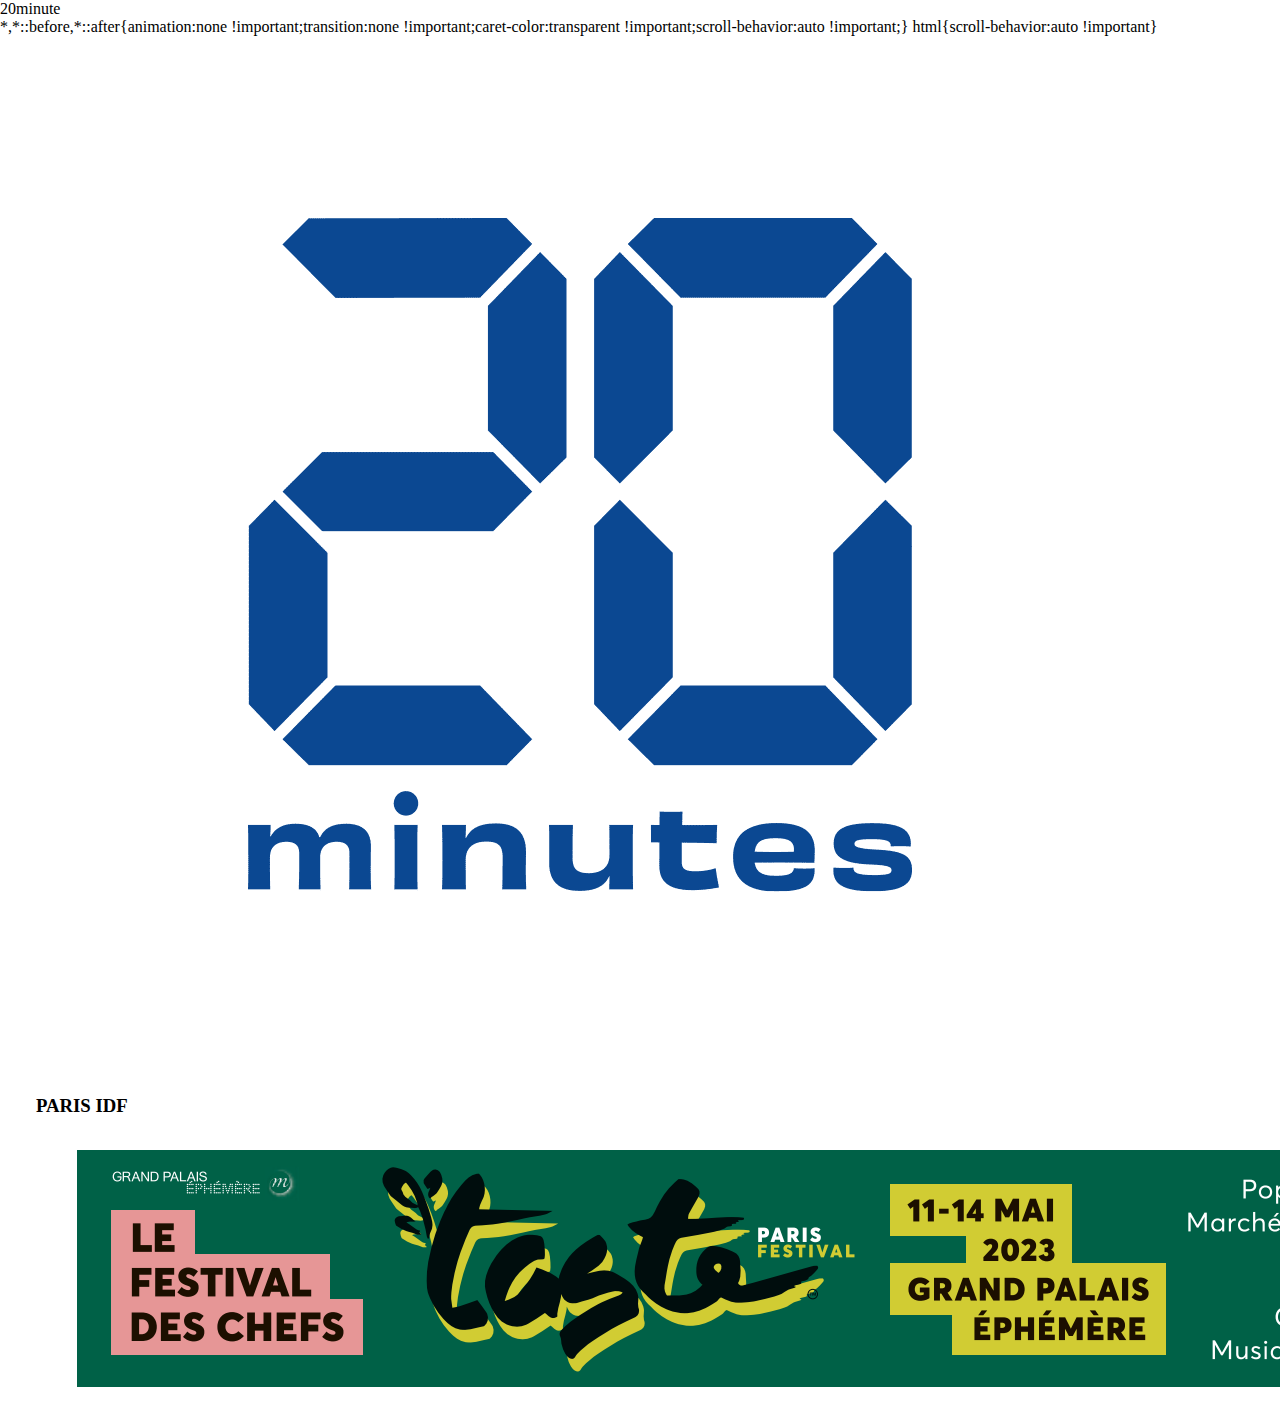
==== html/index.html @ 86bd00ac "premier push" ====
<!DOCTYPE html>
<html lang="en">
<head>
    <meta charset="UTF-8">
    <meta http-equiv="X-UA-Compatible" content="IE=edge">
    <meta name="viewport" content="width=device-width, initial-scale=1.0">
    <link rel="stylesheet" href="/style/main.css">
    <title>20minute</title>
</head>
<body>
    <div class="left-aside">
        <div class="codebar"></div>
        <div class="recycle"></div>
        <div class="label"></div>
    </div>
    <div class="header">
        <div class="logo">
            <figure class="figureLogo">
                <img src="/images/logo_20_minutes.png" alt="Logo 20 minutes">
            </figure>
            <h3>PARIS IDF</h3>
        </div>
        <div class="photo"></div>
        <div class="20minAvec"></div>
    </div>
    <div class="central">
        <div class="date"></div>
        <div class="aside_article">
            <figure>
                <img src="" alt="">
            </figure>
            <article></article>
        </div>
        <div class="aside_article">
            <article></article>
        </div>
        <div class="aside_article">
            <figure>
                <img src="" alt="">
            </figure>
            <article></article>
        </div>
        <div class="first">
            <figure>
                <img src="" alt="">
                <h1></h1>
                <p></p>
            </figure>
        </div>
    </div>
    <div class="base">
      <figure>
        <img src="../images/Capture_decran_2023-05-02_093700.png" alt="">
      </figure>
    </div>
</body>
</html>
---- style/main.css ----
*{
    display: grid;
}

:root {
    --blue: #0c4892 ;
}

body{
    display: grid;
    grid-template-columns: repeat(4, 1fr);
    grid-template-rows: 20% auto 20%;
    width: 95%;
    grid-template-areas: 
    " left_aside_print logo portrait 20min"
    "left_aside_print2 asideArticle1 central central"
    "left_aside_codebar base base base";
}

.logo {
    grid-area: logo;
    max-width: cover ;
    max-height: cover ;
    width: 5%;
    height: 5%;
    
}

.base {
    grid-column: 2 span;
    grid-area: base;
}
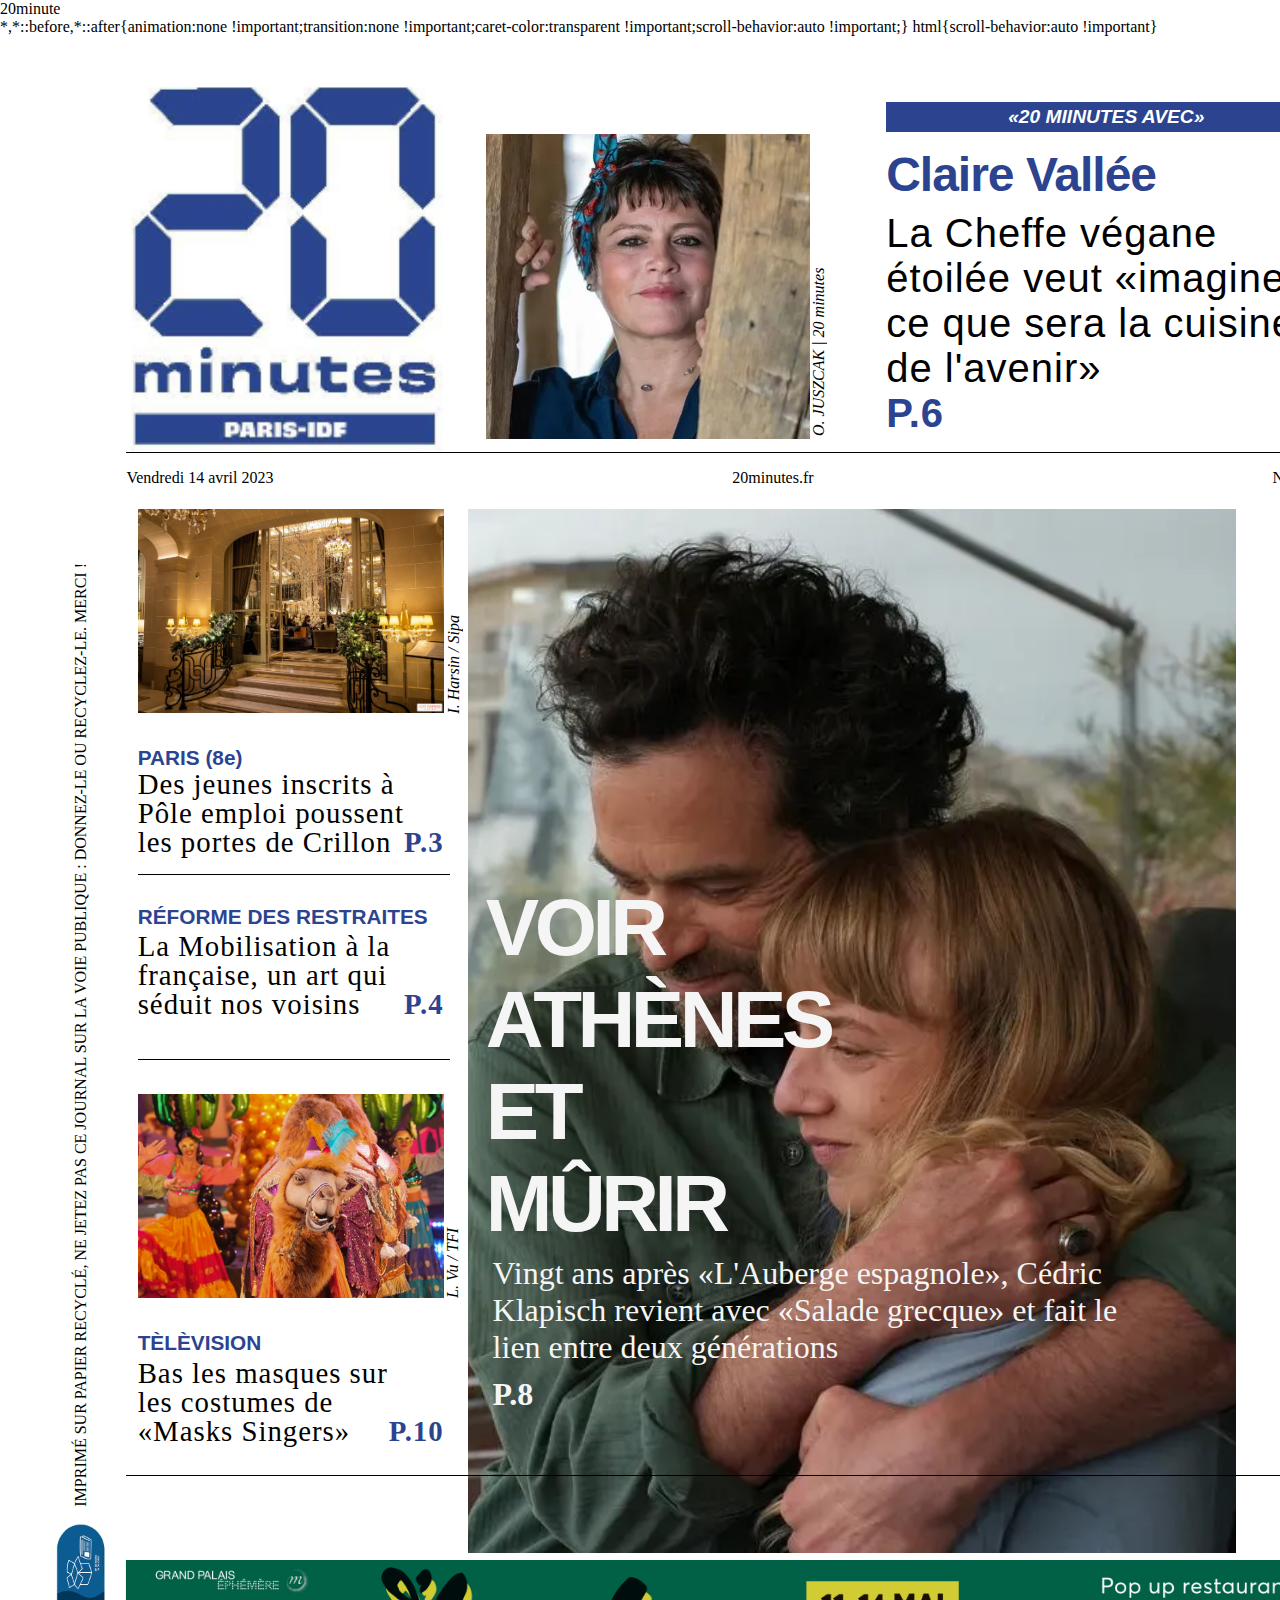
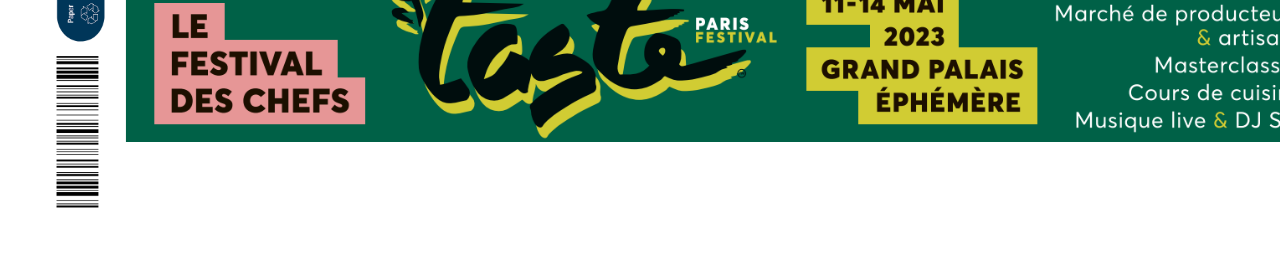
==== commit c7683ca2: "Deliver briefing 2, statical page using grid layout" ====
--- a/html/index.html
+++ b/html/index.html
@@ -8,50 +8,79 @@
     <title>20minute</title>
 </head>
 <body>
-    <div class="left-aside">
-        <div class="codebar"></div>
-        <div class="recycle"></div>
-        <div class="label"></div>
+    <header>
+        <img class="logo" src="/images/logo_20_minutes.png" alt="Logo 20 minutes" width="350px" height="350px">
+        <div class="photoHeader" >
+            <figure class="figurePhotoHeader" >
+                <img  src="/images/814x360_la-cheffe-vegan-claire-vallee-repond-aux-questions-du-journal-20-minutes-a-paris-le-28-mars-2023.webp" alt="Photo portrait de Claire Vallée">
+                <figcaption class="photoHeaderCaption">O. JUSZCAK | 20 minutes</figcaption>
+            </figure>            
+        </div>
+        <div class="minAvec">
+            <h3>«20 MIINUTES AVEC»</h3>
+            <h2>Claire Vallée</h2>
+            <p>La Cheffe végane étoilée veut «imaginer ce que sera la cuisine de l'avenir» <strong style="color: #2c4490;">P.6</strong></p>
+        </div>
+    </header>
+    <div class="left_side_grid">
+        <p class="recycle asideColumn "></p>IMPRIMÉ SUR PAPIER RECYCLÉ, NE JETEZ PAS CE JOURNAL SUR LA VOIE PUBLIQUE : DONNEZ-LE OU RECYCLEZ-LE. MERCI !</p>
+        <img class="label asideColumn" src="/images/labelPaperRecycle.png" width="120px" height="50px" alt="Paper recycle label">        
+        <img class="codebar asideColumn" src="/images/barcode-laser-code-vector-graphic-pixabay-3.png" width="170px" height="50px" alt="Code bar">
     </div>
-    <div class="header">
-        <div class="logo">
-            <figure class="figureLogo">
-                <img src="/images/logo_20_minutes.png" alt="Logo 20 minutes">
-            </figure>
-            <h3>PARIS IDF</h3>
-        </div>
-        <div class="photo"></div>
-        <div class="20minAvec"></div>
-    </div>
-    <div class="central">
-        <div class="date"></div>
-        <div class="aside_article">
-            <figure>
-                <img src="" alt="">
-            </figure>
-            <article></article>
-        </div>
-        <div class="aside_article">
-            <article></article>
-        </div>
-        <div class="aside_article">
-            <figure>
-                <img src="" alt="">
-            </figure>
-            <article></article>
-        </div>
-        <div class="first">
-            <figure>
-                <img src="" alt="">
-                <h1></h1>
-                <p></p>
-            </figure>
-        </div>
-    </div>
-    <div class="base">
-      <figure>
-        <img src="../images/Capture_decran_2023-05-02_093700.png" alt="">
-      </figure>
+        <main>
+            <div class="newsData">
+                <p>Vendredi 14 avril 2023</p>
+                <p> 20minutes.fr</p>
+                <p>N° 3832</p>
+            </div>
+            <div class="centralMain">
+                <article>
+                    <div class="firstPage">
+                        <figure>
+                            <img src="/images/1200x768_tournage-film-cedric-klapisch.webp" alt="">
+                            <div>
+                                <h1>VOIR ATHÈNES ET MÛRIR</h1>
+                                <p class="MainImgParag">Vingt ans après «L'Auberge espagnole», Cédric Klapisch revient avec «Salade grecque» et fait le lien entre deux générations <strong>P.8</strong></p>
+                            </div>
+                            <figcaption id="Mainimg">Jérome Plon / Amazon Studios</figcaption>
+                        </figure>
+                    </div>
+                </article>
+                <aside>
+                    <div class="aside_article border">
+                        <figure>
+                            <img class="photoAsideArticle" src="/images/710213-le-tea-time-de-noel-du-crillon.jpg" width="306px" alt="">
+                            <figcaption>I. Harsin / Sipa</figcaption>
+                        </figure>
+                        <div>
+                            <h2>PARIS (8e)</h2>
+                            <p>Des jeunes inscrits à Pôle emploi poussent les portes de Crillon<strong style="color: #2c4490;">P.3</strong></p>
+                        </div>
+                    </div>
+                    <div class="aside_article border" id="retraites">
+                            <h2>RÉFORME DES RESTRAITES</h2>
+                            <p>La Mobilisation à la française, un art qui séduit nos voisins <strong style="color: #2c4490;">P.4</strong></p>
+                    </div>
+                    <div class="aside_article">
+                        <figure>
+                            <img class="photoAsideArticle"  src="/images/mask-singer-5-le-chameau.jpg" width="306px" alt="">
+                            <figcaption>L. Vu / TFI</figcaption>
+                        </figure>
+                        <div>
+                            <h2>TÈLÈVISION</h2>
+                            <p>Bas les masques sur les costumes de «Masks Singers» <strong style="color: #2c4490;">P.10</strong></p>
+                        </div>
+                    </div>
+                </aside>
+            </div>
+        </main>
+    <div class="footer">
+            <footer class="central">
+                <figure>
+                    <img class="base" src="/images/Capture_decran_2023-05-02_093700.png" alt="">
+                    <figcaption>PUBLICITÉ</figcaption>
+                </figure>
+            </footer>
     </div>
 </body>
 </html>--- a/style/main.css
+++ b/style/main.css
@@ -1,32 +1,264 @@
-*{
+* {
+    display:grid ;
+}
+
+body {
     display: grid;
-}
-
-:root {
-    --blue: #0c4892 ;
-}
-
-body{
-    display: grid;
-    grid-template-columns: repeat(4, 1fr);
-    grid-template-rows: 20% auto 20%;
-    width: 95%;
-    grid-template-areas: 
-    " left_aside_print logo portrait 20min"
-    "left_aside_print2 asideArticle1 central central"
-    "left_aside_codebar base base base";
-}
-
-.logo {
-    grid-area: logo;
-    max-width: cover ;
-    max-height: cover ;
-    width: 5%;
-    height: 5%;
-    
-}
-
-.base {
-    grid-column: 2 span;
-    grid-area: base;
+    grid-template-columns: 70px repeat(3, 1fr) 30px;
+    grid-gap: 10px;
+    grid-template-rows: 2;
+    grid-auto-rows: minmax(auto, auto);
+    margin: 2%;
+    padding: 20px;
+}   
+
+.left_side_grid {
+    writing-mode: vertical-lr;
+    transform: rotate(180deg);
+    width: 100%;
+    display: flex;
+    flex-direction: row-reverse;
+    flex-wrap: nowrap;
+    align-items: center;
+}
+
+.asideColumn{
+    margin: 50px 0;
+    transform: rotate(90deg);
+}
+
+header {
+    grid-column-start: 2;
+    grid-column-end: last;
+    width: 1200px;
+    height: 370px;
+    display: flex;
+    justify-content: space-around;
+    align-items: center;
+    flex-direction: row;
+    border-bottom: solid 1px black;
+
+}
+
+header .logo {
+    width: 310;
+    height: 100%;
+}
+
+header div.photoHeader {
+    width: 100%;
+    height: 100%;
+    display: flex;
+}
+
+header div.photoHeader img{
+    width: 90%;
+    height: 90%;
+    object-fit: cover;
+    margin-top: 10%;
+}
+
+header div.photoHeader figure {
+    display: flex;
+}
+
+header div.photoHeader figure figcaption {
+    writing-mode: vertical-lr;
+    transform: rotate(180deg);
+    font-style: italic;
+}
+
+header div.minAvec {
+    display: flex;
+    flex-direction: column;
+    width: 100%;
+    height: 100%;
+    justify-content: flex-start;
+}
+
+header div.minAvec h3 {
+    display: flex;
+    justify-content: center;
+    font-size: larger;
+    font-family: "Helvetica Neue",Helvetica,Arial,sans-serif;
+    font-style: italic;
+    color: white;
+    padding: 1%;
+    background-color: #2c4490;
+}
+
+header div.minAvec h2 {
+    font-size: 3rem;
+    color: #2c4490;
+    font-family: "Helvetica Neue",Helvetica,Arial,sans-serif;
+    letter-spacing: -1px;
+    margin-top: -1%;
+}
+
+header div.minAvec p {
+    font-size: 2.5rem;
+    font-family: "Helvetica Neue",Helvetica,Arial,sans-serif;
+    margin-top: -7%;
+    letter-spacing: 1px;
+}
+
+main {
+    grid-column-start: 2;
+    grid-column-end: last;
+    width: 1200px;
+    height: 44px;
+}
+
+main div.centralMain {
+    border-bottom: solid  1px black;
+    display: flex;
+    flex-direction: row-reverse;
+    justify-content: space-around;
+    align-items: flex-start;
+    width: 1200px;
+    height: 982px;
+}
+
+main div.newsData {
+    grid-column-start: 1;
+    grid-column-end: last;
+    width: 1200px;
+    height: 30px;
+    display: flex;
+    justify-content: space-between;
+    align-items: center;
+}
+
+aside {
+    grid-column-start: 1;
+    width: 306px;
+    height: 981px;
+}
+
+aside div.aside_article.border {
+    width: 312px;
+    height: 381px;
+    line-height: 1.2;
+    border-bottom: solid 1px black;
+}
+
+aside div.aside_article figure {
+    width: 100%;
+    height: auto;
+    display: flex;
+    flex-direction: row;
+    margin-left: 0%;
+    align-items: flex-end;
+}
+
+figure figcaption {
+    writing-mode: vertical-lr;
+    transform: rotate(180deg);
+    font-style: italic;
+}
+
+div.aside_article h2{
+    font-size: 1.3rem;
+    font-family: "Helvetica Neue",Helvetica,Arial,sans-serif;
+    color: #2c4490;
+}
+
+div.aside_article p {
+    font-family: 'Times New Roman', Times, serif;
+    font-size: 1.8rem;
+    margin-top: -5%;
+    line-height: 1;
+    letter-spacing: 1px;
+    width: 306px;
+    display: flex;
+    flex-direction: row;
+    align-items: flex-end;
+}
+
+#retraites {
+    height: 155px;
+    padding-bottom: 16px;
+}
+
+#last_block{
+    border-bottom: non;
+}
+
+div.firstPage {
+    width: 849px;
+    height: 945px;
+    grid-column: 2;
+    display: flex;
+    flex-wrap: wrap;
+    justify-content: space-around;
+}
+
+article {
+    grid-column: 2;
+    grid-row: 1;
+}
+
+div.firstPage figure {
+    grid-column-start: 2;
+    width: 100%;
+    height: 100%;
+    display: flex;
+    justify-content: space-between;
+} 
+
+div.firstPage figure img {
+    width: 60%;
+    height: 116%;
+    object-fit: cover;
+    position: absolute;
+    z-index: -1;
+    margin-left: -29%;
+    padding-left: 26%;
+}
+
+div.firstPage figure img div {
+    display: flex;
+    flex-direction: column;
+    justify-content: space-evenly;
+    align-items: flex-start;
+}
+
+div.firstPage  h1 {
+    font-size: 5rem;
+    color: whitesmoke;
+    font-family: "Helvetica Neue",Helvetica,Arial,sans-serif;
+    width: 250px;
+    margin-top: 55%;
+    margin-left: -3%;
+    letter-spacing: -4.5px;
+    text-align: left;
+}
+
+p.MainImgParag {
+    font-size: 2rem;
+    color: whitesmoke;
+    margin-left: -2%;
+    margin-top: -10%;
+    width: 678px;
+}
+
+#Mainimg {
+    margin-right: -10%;
+}
+
+footer.central {
+    margin-left: 3%;
+    margin-top: -21%;
+}
+
+footer.central figure {
+    display: flex;
+    width: 1220px;
+    height: 182px;
+}
+
+img.base {
+    width: 124%;
+    height: 100%;
+    object-fit: cover;
 }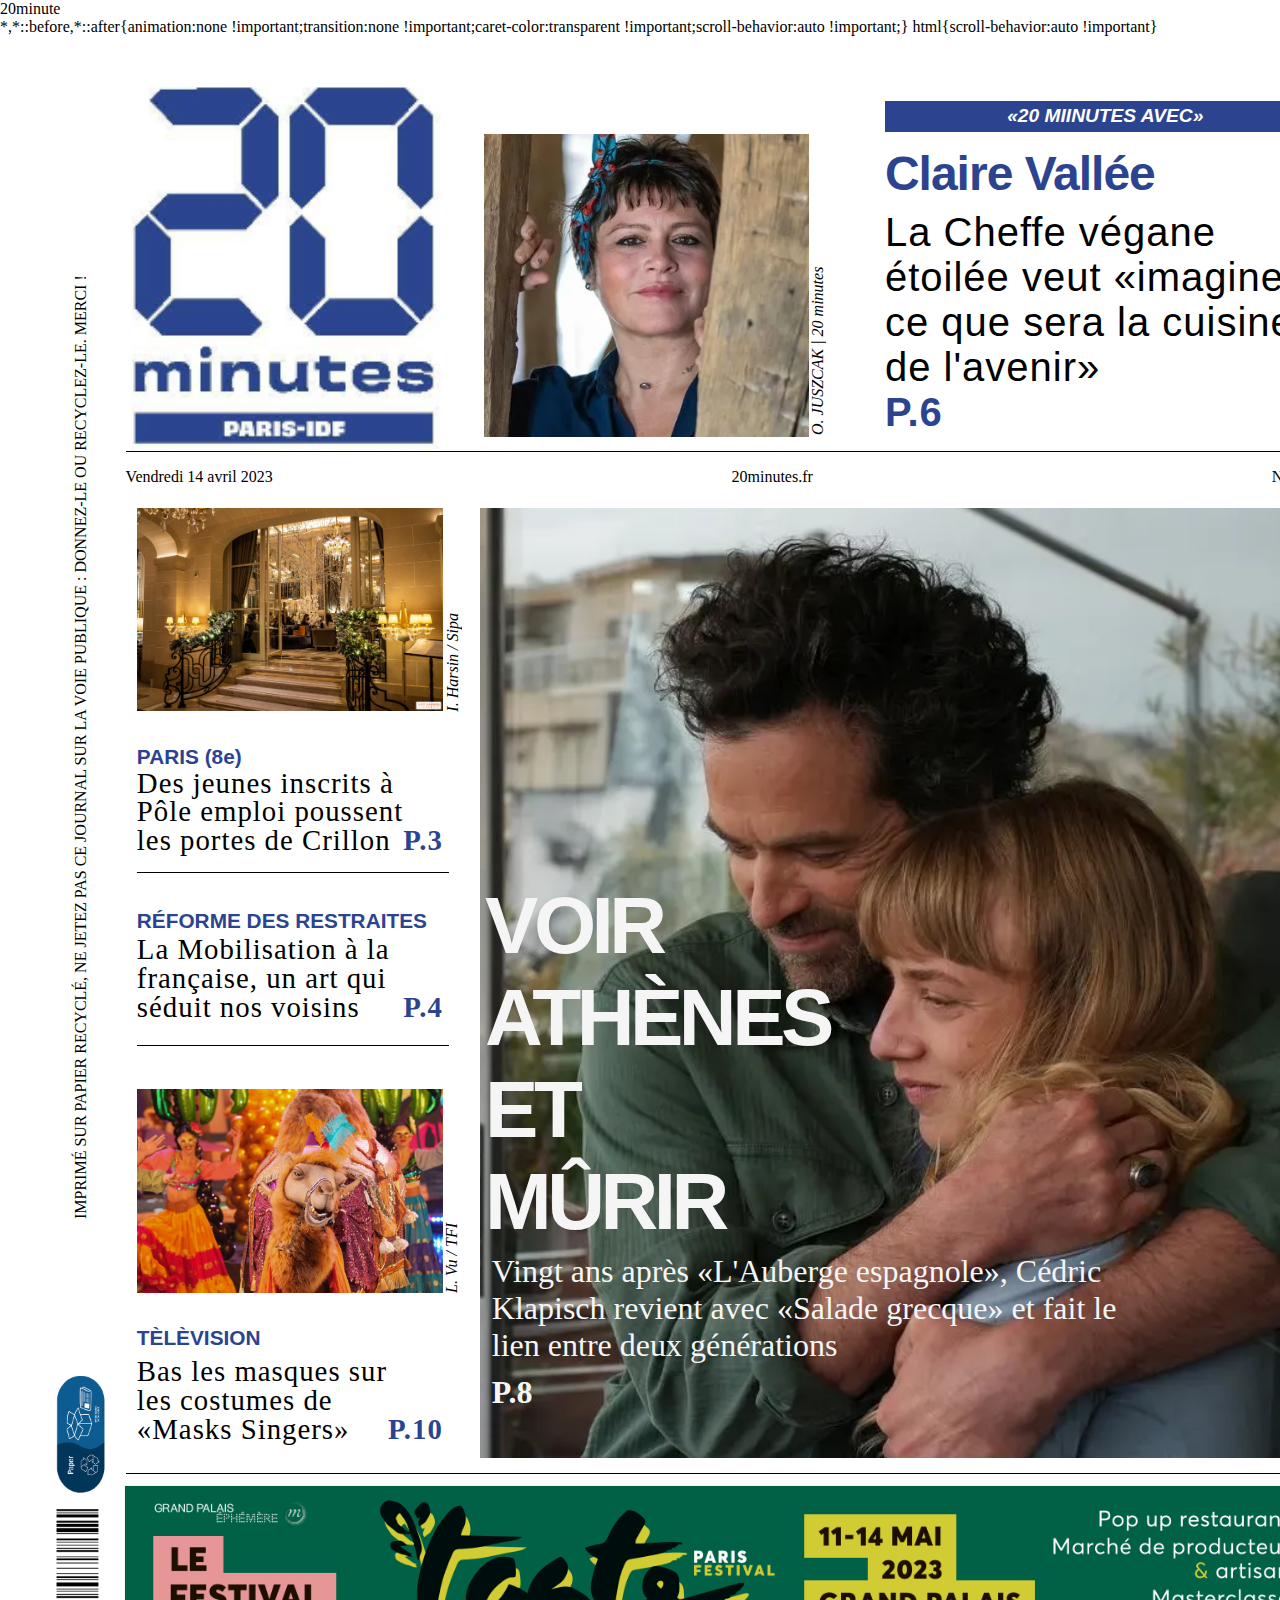
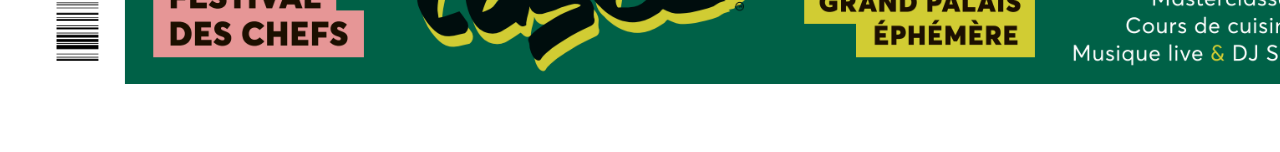
==== commit ad52a412: "Adding README.md file and metadata" ====
--- a/html/index.html
+++ b/html/index.html
@@ -37,7 +37,7 @@
                 <article>
                     <div class="firstPage">
                         <figure>
-                            <img src="/images/1200x768_tournage-film-cedric-klapisch.webp" alt="">
+                            <img src="/images/1200x768_tournage-film-cedric-klapisch.webp" alt="Portrai du film Voir Athènes et Mûrir, la vedette est en  train  d'embrrasser sa copine">
                             <div>
                                 <h1>VOIR ATHÈNES ET MÛRIR</h1>
                                 <p class="MainImgParag">Vingt ans après «L'Auberge espagnole», Cédric Klapisch revient avec «Salade grecque» et fait le lien entre deux générations <strong>P.8</strong></p>
@@ -49,7 +49,7 @@
                 <aside>
                     <div class="aside_article border">
                         <figure>
-                            <img class="photoAsideArticle" src="/images/710213-le-tea-time-de-noel-du-crillon.jpg" width="306px" alt="">
+                            <img class="photoAsideArticle" src="/images/710213-le-tea-time-de-noel-du-crillon.jpg" width="306px" alt="Entré de l'Hôtel du Portes de Crillon">
                             <figcaption>I. Harsin / Sipa</figcaption>
                         </figure>
                         <div>
@@ -63,7 +63,7 @@
                     </div>
                     <div class="aside_article">
                         <figure>
-                            <img class="photoAsideArticle"  src="/images/mask-singer-5-le-chameau.jpg" width="306px" alt="">
+                            <img class="photoAsideArticle"  src="/images/mask-singer-5-le-chameau.jpg" width="306px" alt="Masks Singers, performance bals de danceuses avec le chameau">
                             <figcaption>L. Vu / TFI</figcaption>
                         </figure>
                         <div>
@@ -77,7 +77,7 @@
     <div class="footer">
             <footer class="central">
                 <figure>
-                    <img class="base" src="/images/Capture_decran_2023-05-02_093700.png" alt="">
+                    <img class="base" src="/images/Capture_decran_2023-05-02_093700.png" alt="Information sur le Festival des Chefs">
                     <figcaption>PUBLICITÉ</figcaption>
                 </figure>
             </footer>
--- a/style/main.css
+++ b/style/main.css
@@ -1,18 +1,24 @@
 * {
     display:grid ;
+    box-sizing: border-box;
 }
 
 body {
     display: grid;
-    grid-template-columns: 70px repeat(3, 1fr) 30px;
+    width: 1200px;
+    grid-template-columns: 70px repeat(3, 1fr);
     grid-gap: 10px;
-    grid-template-rows: 2;
-    grid-auto-rows: minmax(auto, auto);
+    grid-template-rows: 370px 985px 250px;
     margin: 2%;
     padding: 20px;
+    grid-template-areas: 
+    "left_side header header header"
+    "left_side aside_article firstArticle firstArticle"
+    "left_side footer footer footer";
 }   
 
 .left_side_grid {
+    /*grid-area: 1 / 1 / 4 / 2;*/
     writing-mode: vertical-lr;
     transform: rotate(180deg);
     width: 100%;
@@ -20,16 +26,17 @@
     flex-direction: row-reverse;
     flex-wrap: nowrap;
     align-items: center;
-}
-
-.asideColumn{
-    margin: 50px 0;
+    justify-content: space-evenly;
+    grid-area: left_side;
+}
+
+.asideColumn {
+    margin: 5px 0;
     transform: rotate(90deg);
 }
 
 header {
-    grid-column-start: 2;
-    grid-column-end: last;
+    /*grid-area: 1 / 2 / 2 / 5;*/
     width: 1200px;
     height: 370px;
     display: flex;
@@ -37,6 +44,7 @@
     align-items: center;
     flex-direction: row;
     border-bottom: solid 1px black;
+    grid-area: header;
 
 }
 
@@ -103,13 +111,13 @@
 }
 
 main {
-    grid-column-start: 2;
-    grid-column-end: last;
+    grid-area: 2 / 2 / 3 / 5;
     width: 1200px;
     height: 44px;
-}
-
-main div.centralMain {
+    /*grid-area: aside_article firstArticle;*/
+}
+
+main div.centralMain {  
     border-bottom: solid  1px black;
     display: flex;
     flex-direction: row-reverse;
@@ -117,10 +125,10 @@
     align-items: flex-start;
     width: 1200px;
     height: 982px;
+   
 }
 
 main div.newsData {
-    grid-column-start: 1;
     grid-column-end: last;
     width: 1200px;
     height: 30px;
@@ -196,6 +204,7 @@
 article {
     grid-column: 2;
     grid-row: 1;
+    /*grid-area: firstArticle;*/
 }
 
 div.firstPage figure {
@@ -207,13 +216,13 @@
 } 
 
 div.firstPage figure img {
-    width: 60%;
-    height: 116%;
+    width: 1050px;
+    height: 950px;
     object-fit: cover;
     position: absolute;
     z-index: -1;
-    margin-left: -29%;
-    padding-left: 26%;
+    margin-left: -12%;
+    padding-left: 10%;
 }
 
 div.firstPage figure img div {
@@ -246,19 +255,26 @@
     margin-right: -10%;
 }
 
-footer.central {
-    margin-left: 3%;
-    margin-top: -21%;
+footer {
+    grid-area: 3 / 2 / 4 / 5;
+    width: 1200px;
+    height: fit-content;
+    display: flex;
+    flex-direction: row;
+    align-items: center;
+    /*grid-area: footer footer;*/
 }
 
 footer.central figure {
     display: flex;
-    width: 1220px;
-    height: 182px;
+    width: 100%;
+    height: 100%;
+    margin-right: 5%;
 }
 
 img.base {
-    width: 124%;
-    height: 100%;
-    object-fit: cover;
+  width: 1200px;
+  height: fit-content;
+  object-fit:fill;
+  margin-left: -3.5%;
 }